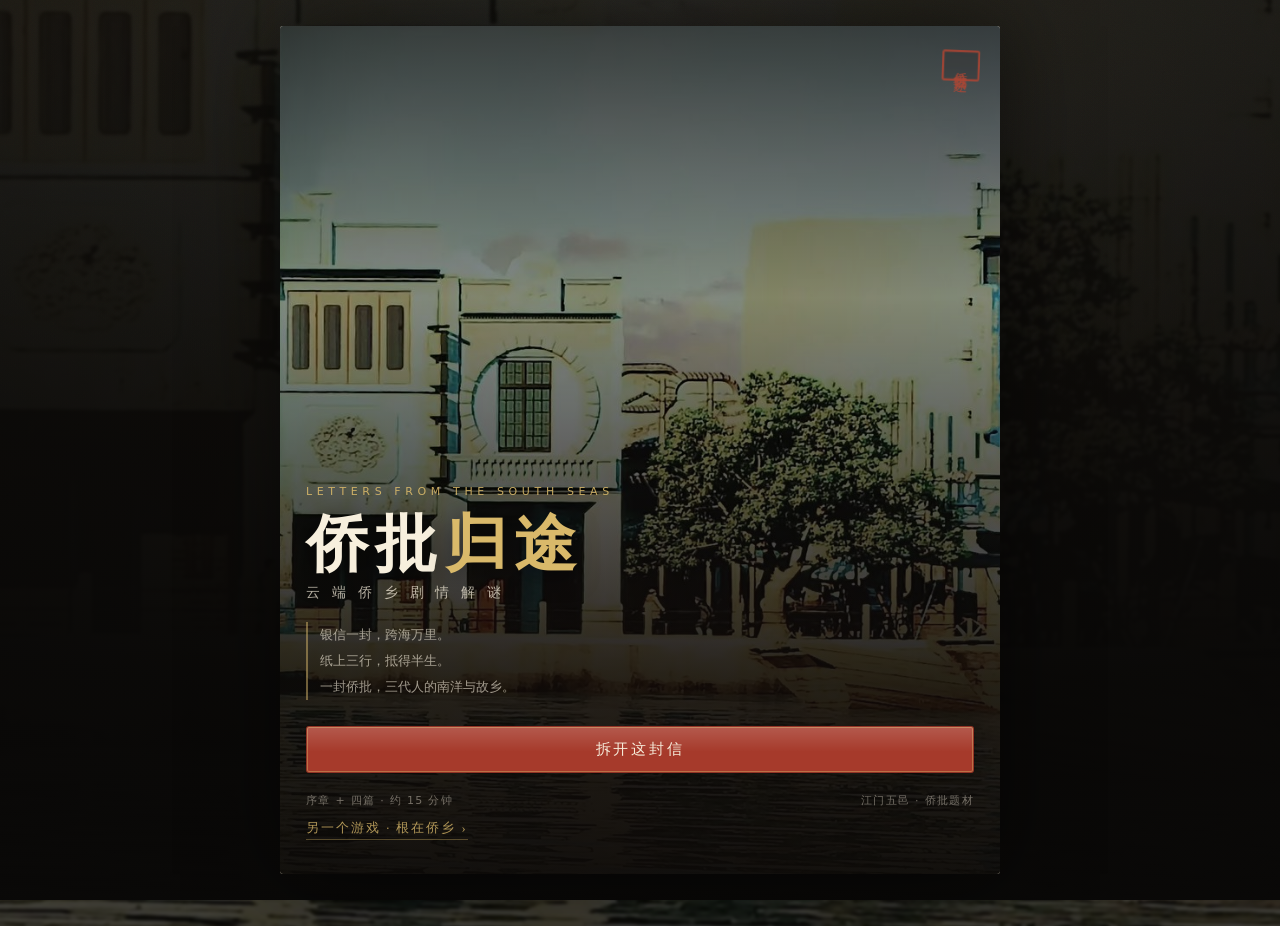
==== qiaopi/index.html @ 40851669 "feat: 合并为「侨乡双卷」入口页，收录博物馆漫游与侨批归途" ====
<!DOCTYPE html>
<html lang="zh-CN">
<head>
<meta charset="utf-8">
<meta name="viewport" content="width=device-width, initial-scale=1, viewport-fit=cover">
<title>侨批归途 · 云端侨乡剧情解谜</title>
<meta name="description" content="《侨批归途》是一款以江门五邑侨批文化为题材的线上剧情解谜游戏：序章与四篇、五道谜题、多重结局，文具即道具，体验即文化。">
<meta name="theme-color" content="#17181a">
<link rel="icon" href="data:image/svg+xml,%3Csvg xmlns='http://www.w3.org/2000/svg' viewBox='0 0 64 64'%3E%3Crect width='64' height='64' rx='8' fill='%23a8322a'/%3E%3Ctext x='32' y='44' font-size='36' text-anchor='middle' fill='%23f1e7d3' font-family='serif'%3E侨%3C/text%3E%3C/svg%3E">
<link rel="stylesheet" href="assets/css/style.css">
<link rel="stylesheet" href="assets/css/style_v2.css">
<link rel="preload" as="image" href="assets/img/hero_tower.jpg">
</head>
<body>
<div class="bg" aria-hidden="true">
  <div class="bg__photo" id="bgPhoto"></div>
  <div class="bg__veil"></div>
  <div class="bg__grain"></div>
</div>

<div id="app">
  <header class="topbar" id="topbar" hidden>
    <button class="icon-btn" id="btnBack" aria-label="返回">
      <svg viewBox="0 0 24 24" fill="none" stroke="currentColor" stroke-width="1.8" stroke-linecap="round" stroke-linejoin="round"><path d="M15 5l-7 7 7 7"/></svg>
    </button>
    <div class="topbar__title"><b id="barTitle">侨批归途</b><span id="barSub"></span></div>
    <div class="topbar__dots" id="barDots" aria-hidden="true"></div>
    <button class="icon-btn" id="btnSound" aria-label="音效开关">
      <svg viewBox="0 0 24 24" fill="none" stroke="currentColor" stroke-width="1.6" stroke-linecap="round" stroke-linejoin="round" id="soundIcon"><path d="M4 9v6h3l5 4V5L7 9H4z"/><path d="M16.5 8.5a5 5 0 0 1 0 7"/><path d="M19 6a8.5 8.5 0 0 1 0 12"/></svg>
    </button>
  </header>

  <main id="stage">
    <!-- ============ 标题 ============ -->
    <section class="screen" id="screen-title" data-active>
      <div class="title-hero">
        <div class="title-hero__img" style="background-image:url('assets/img/hero_tower.jpg')"></div>
        <div class="title-hero__grade"></div>
        <div class="seal-mark" aria-hidden="true">侨批归途</div>
        <div class="title-hero__inner">
          <div class="kicker">Letters from the South Seas</div>
          <h1 class="game-title">侨批<em>归途</em></h1>
          <div class="game-sub">云 端 侨 乡 剧 情 解 谜</div>
          <p class="title-quote">银信一封，跨海万里。<br>纸上三行，抵得半生。<br>一封侨批，三代人的南洋与故乡。</p>
          <div class="title-actions">
            <button class="btn btn--block" id="btnStart">拆开这封信</button>
            <button class="btn btn--ghost btn--block" id="btnResume" hidden>继续上次的归途</button>
            <button class="btn btn--ghost btn--block" id="btnHubFromTitle" hidden>回到章节</button>
          </div>
          <div class="title-meta"><span>序章 + 四篇 · 约 15 分钟</span><span>江门五邑 · 侨批题材</span></div>
          <a class="title-link" href="../museum/">另一个游戏 · 根在侨乡 ›</a>
        </div>
      </div>
    </section>

    <!-- ============ 章节枢纽 ============ -->
    <section class="screen" id="screen-hub">
      <div class="hub-head">
        <h2>归途 · 序章 · 四篇</h2>
        <p>从广海湾的一只旧木箱开始，到南洋的锡矿、怡保的铺面，再回到唐山的田里。<br>已完成 <b id="hubProgress">0 / 4</b> 篇。</p>
      </div>
      <div class="hub-note" id="hubNote">
        <b>玩法</b>　每一篇包含一段剧情与一道谜题。谜题线索藏在信纸、账簿与砖墙里——慢慢看，不必急。
      </div>
      <div class="chapter-list" id="chapterList"></div>
      <div class="hub-tools">
        <button class="tool" data-go="cards">
          <svg viewBox="0 0 24 24" fill="none" stroke="currentColor" stroke-width="1.5" stroke-linejoin="round"><rect x="3" y="6" width="13" height="15" rx="1.5"/><path d="M7 3h13v15"/><path d="M7 11h6M7 15h6"/></svg>
          记忆卡册<small id="toolCards">1 / 10</small>
        </button>
        <button class="tool" data-go="album">
          <svg viewBox="0 0 24 24" fill="none" stroke="currentColor" stroke-width="1.5" stroke-linejoin="round"><rect x="3" y="4" width="18" height="16" rx="1.5"/><circle cx="8.5" cy="9.5" r="1.6"/><path d="M3 17l5-5 4 4 3-3 6 6"/></svg>
          侨乡影集<small>40 张实景</small>
        </button>
        <button class="tool" data-go="codex">
          <svg viewBox="0 0 24 24" fill="none" stroke="currentColor" stroke-width="1.5" stroke-linejoin="round"><path d="M4 5.5A1.5 1.5 0 0 1 5.5 4H11v16H5.5A1.5 1.5 0 0 1 4 18.5z"/><path d="M20 5.5A1.5 1.5 0 0 0 18.5 4H13v16h5.5A1.5 1.5 0 0 0 20 18.5z"/></svg>
          侨史小课堂<small>6 则</small>
        </button>
        <button class="tool" data-go="trail">
          <svg viewBox="0 0 24 24" fill="none" stroke="currentColor" stroke-width="1.5" stroke-linejoin="round"><path d="M12 21s7-6.3 7-11a7 7 0 1 0-14 0c0 4.7 7 11 7 11z"/><circle cx="12" cy="10" r="2.4"/></svg>
          侨乡寻访<small id="toolTrail">0 / 5</small>
        </button>
      </div>
      <div class="pad pad--tight" style="padding-top:0">
        <div class="btn-row">
          <button class="btn btn--ghost btn--small" id="btnBonus">番外 · 四季盲盒</button>
          <button class="btn btn--ghost btn--small" id="btnAbout">关于本作</button>
          <button class="btn btn--ghost btn--small" id="btnHubReplay" hidden>重新走一遍</button>
        </div>
      </div>
    </section>

    <!-- ============ 章节内容（动态） ============ -->
    <section class="screen" id="screen-chapter">
      <div id="chapBody"></div>
    </section>

    <!-- ============ 结局（动态） ============ -->
    <section class="screen" id="screen-ending">
      <div id="endBody"></div>
    </section>

    <!-- ============ 卡册 ============ -->
    <section class="screen" id="screen-cards">
      <div class="page-head"><h2>记忆卡册</h2><p id="cardsCount">1 / 10</p></div>
      <p class="page-intro">每一张卡，是一段侨史，也是一件道具的来历。完成剧情、读懂信纸，卡册会慢慢被填满。</p>
      <div class="card-grid" id="cardGrid"></div>
    </section>

    <!-- ============ 影集 ============ -->
    <section class="screen" id="screen-album">
      <div class="page-head"><h2>侨乡影集</h2><p>40 张 · 实地拍摄</p></div>
      <p class="page-intro">以下照片来自团队在江门、开平、台山等地的实地调研，均为建筑、器物与展陈影像。</p>
      <div class="album-filter" id="albumFilter"></div>
      <div class="album-grid" id="albumGrid"></div>
    </section>

    <!-- ============ 小课堂 ============ -->
    <section class="screen" id="screen-codex">
      <div class="page-head"><h2>侨史小课堂</h2><p>6 则</p></div>
      <p class="page-intro">玩过之后，也许你会想知道：这些字、这些楼、这些数字，从哪里来。</p>
      <div class="codex-list" id="codexList"></div>
    </section>

    <!-- ============ 侨乡寻访 ============ -->
    <section class="screen" id="screen-trail">
      <div class="page-head"><h2>侨乡寻访</h2><p id="trailCount">0 / 5</p></div>
      <p class="page-intro">五处侨乡地标。到过现场，把折页或解谜文具上的口令填进来，就能点亮一枚印章——线上读故事，线下走一趟。</p>
      <div class="trail-list" id="trailList"></div>
      <div class="trail-code">
        <input id="trailInput" maxlength="12" placeholder="输入线下口令，如 JM01" autocomplete="off">
        <button class="btn btn--small" id="trailBtn">验 证</button>
      </div>
      <p class="trail-note" id="trailMsg"></p>
    </section>

    <!-- ============ 关于 ============ -->
    <section class="screen" id="screen-about">
      <div class="page-head"><h2>关于本作</h2><p>V1.0</p></div>
      <div class="about-body">
        <h4>这是什么</h4>
        <p>《侨批归途》是"侨文化云端剧情文创——乔盛文具创新文旅产品"策划方案中的线上体验部分：一套无需场地、全国可参与的侨乡剧情解谜游戏。以侨批（银信）为叙事核心，把江门五邑的百年侨史拆成序章与四篇，用四道与文具、账簿、砖墙有关的谜题串起来。</p>

        <h4>怎么玩</h4>
        <ul>
          <li>序章与四篇依次推进；每篇一道谜题，解谜后进入抉择。</li>
          <li>谜题里的信纸、账簿、碉楼图样，都对应策划案中的"解谜文具"套装。</li>
          <li>抉择会影响"亲情 / 开拓 / 家国"三项心境，并决定结局。</li>
          <li>全程不用提示、不答错任何一题，可解锁隐藏的<strong>真结局</strong>。</li>
          <li>进度自动保存在本机浏览器；换设备或清理缓存会重置。</li>
        </ul>

        <h4>产品设计</h4>
        <p>本作对应策划案的四重盈利闭环：线上剧情免费引流，完整结局与番外章节可付费解锁；线下以"侨批复刻信纸、南洋侨纹手账、碉楼文脉钢笔、侨乡火漆印章、多结局收藏卡册"承接核心利润；云端研学文具包面向学校批量定制；四季盲盒以番外剧情带动复购。</p>

        <h4>素材与版权</h4>
        <p>游戏中全部照片由团队实地调研拍摄于中国侨都华侨华人博物馆、开平碉楼与村落、台山海口埠、江门启明里等地，用于本项目创作与展示；人物照片一律未采用。侨史资料参考公开馆藏史料与公开出版物，剧情人物为虚构，情节取材于五邑华侨的普遍经历。</p>
        <p class="fine">本项目为团队原创策划作品。游戏内文案、界面与谜题设计版权归创作团队所有，未经许可不得商用转载。如涉及商标、外观设计等知识产权事项，将按规范申请注册与授权。</p>

        <h4>关于侨批</h4>
        <p>侨批，是海外华侨寄回家乡的银信合称。2013 年，侨批档案入选联合国教科文组织《世界记忆名录》。江门祖籍华侨华人与港澳台同胞 530 多万人，分布在全球 145 个国家和地区。</p>
        <p class="fine">—— 愿每一封信，都能寄到。</p>
      </div>
    </section>
  </main>

  <footer class="foot" id="foot" hidden>
    <span>侨批归途 · 云端侨乡剧情解谜</span>
    <span>侨文化 · 乔盛文具</span>
  </footer>
</div>

<!-- 通用弹层 -->
<div class="modal" id="modal" hidden>
  <div class="modal__box" role="dialog" aria-modal="true" aria-labelledby="modalTitle">
    <button class="modal__close" id="modalClose" aria-label="关闭">×</button>
    <img class="modal__img" id="modalImg" alt="" hidden>
    <div class="modal__tag" id="modalTag"></div>
    <h3 class="modal__title" id="modalTitle"></h3>
    <div class="modal__text" id="modalText"></div>
    <div class="modal__foot" id="modalFoot"></div>
  </div>
</div>

<!-- 卡片解锁 -->
<div class="unlock" id="unlock" hidden>
  <div class="unlock__card">
    <img id="unlockImg" alt="">
    <div class="unlock__kicker" id="unlockKicker">记忆卡 · 已解锁</div>
    <h3 id="unlockTitle"></h3>
    <p id="unlockText"></p>
    <button class="btn btn--small" id="unlockBtn" style="margin-top:14px">收下</button>
  </div>
</div>

<div class="toast" id="toast" role="status" aria-live="polite"></div>

<noscript>
  <div style="padding:40px;text-align:center;font-family:serif">本作需要启用 JavaScript 才能游玩。</div>
</noscript>

<script src="assets/js/data.js"></script>
<script src="assets/js/game.js"></script>
</body>
</html>
---- qiaopi/assets/css/style.css ----
/* ==========================================================
   侨批归途 · 云端侨乡剧情解谜
   设计基调：陈纸、朱印、墨线、南洋夜色
   ========================================================== */

:root {
  --ink: #17181a;
  --ink-2: #2c2d2f;
  --ink-3: #4a4a46;
  --paper: #f1e7d3;
  --paper-2: #e7dac0;
  --paper-3: #d8c6a4;
  --paper-4: #c0aa85;
  --red: #a8322a;
  --red-2: #c2452f;
  --red-3: #7e241d;
  --gold: #b0893f;
  --gold-2: #d4b46a;
  --jade: #33544f;
  --sea: #1e333f;
  --line: rgba(96, 74, 44, 0.24);
  --line-soft: rgba(96, 74, 44, 0.12);
  --shadow: 0 18px 50px rgba(20, 14, 8, 0.28);
  --serif: "Songti SC", "STSong", "Noto Serif SC", "Source Han Serif SC", "SimSun", "Times New Roman", serif;
  --sans: "PingFang SC", "Hiragino Sans GB", "Microsoft YaHei", "Noto Sans SC", system-ui, sans-serif;
  --col: 720px;
  --ease: cubic-bezier(0.22, 0.61, 0.36, 1);
}

* { box-sizing: border-box; }
[hidden] { display: none !important; }

html, body {
  margin: 0;
  padding: 0;
  background: #100f0d;
  color: var(--ink);
  font-family: var(--serif);
  -webkit-font-smoothing: antialiased;
  -webkit-tap-highlight-color: transparent;
}

body {
  min-height: 100vh;
  min-height: 100dvh;
  overflow-x: hidden;
}

button { font: inherit; color: inherit; border: 0; background: none; cursor: pointer; }
img { display: block; max-width: 100%; }
p { margin: 0; }
:focus-visible { outline: 2px solid var(--gold); outline-offset: 3px; border-radius: 4px; }

/* ---------------- 背景 ---------------- */
.bg {
  position: fixed;
  inset: 0;
  z-index: 0;
  background: #0f0e0c;
}
.bg__photo {
  position: absolute;
  inset: -4%;
  background-size: cover;
  background-position: center;
  filter: brightness(0.42) saturate(0.72) blur(1.5px);
  transform: scale(1.02);
  transition: opacity 1.2s var(--ease), background-image 0.6s;
  opacity: 0.55;
}
.bg__veil {
  position: absolute;
  inset: 0;
  background:
    radial-gradient(120% 80% at 50% 0%, rgba(0, 0, 0, 0) 0%, rgba(10, 8, 6, 0.55) 60%, rgba(8, 7, 6, 0.92) 100%),
    linear-gradient(180deg, rgba(22, 18, 14, 0.5), rgba(10, 9, 7, 0.86));
}
.bg__grain {
  position: absolute;
  inset: 0;
  opacity: 0.28;
  mix-blend-mode: overlay;
  background-image: url("data:image/svg+xml;utf8,<svg xmlns='http://www.w3.org/2000/svg' width='180' height='180'><filter id='n'><feTurbulence type='fractalNoise' baseFrequency='0.9' numOctaves='3'/></filter><rect width='180' height='180' filter='url(%23n)' opacity='0.55'/></svg>");
}

#app {
  position: relative;
  z-index: 1;
  width: min(100%, var(--col));
  margin: 0 auto;
  min-height: 100dvh;
  display: flex;
  flex-direction: column;
  background:
    linear-gradient(180deg, rgba(245, 236, 219, 0.98), rgba(235, 223, 201, 0.99)),
    var(--paper);
  box-shadow: 0 0 90px rgba(0, 0, 0, 0.55);
  isolation: isolate;
}
#app::before {
  content: "";
  position: absolute;
  inset: 0;
  z-index: -1;
  pointer-events: none;
  opacity: 0.5;
  background-image:
    radial-gradient(circle at 12% 8%, rgba(176, 137, 63, 0.1), transparent 42%),
    radial-gradient(circle at 88% 92%, rgba(51, 84, 79, 0.09), transparent 46%),
    url("data:image/svg+xml;utf8,<svg xmlns='http://www.w3.org/2000/svg' width='240' height='240'><filter id='p'><feTurbulence type='fractalNoise' baseFrequency='0.7' numOctaves='4'/><feColorMatrix type='saturate' values='0'/></filter><rect width='240' height='240' filter='url(%23p)' opacity='0.16'/></svg>");
  mix-blend-mode: multiply;
}
#app::after {
  content: "";
  position: absolute;
  inset: 0;
  z-index: -1;
  pointer-events: none;
  background-image: repeating-linear-gradient(0deg, rgba(120, 96, 60, 0.035) 0 1px, transparent 1px 3px);
}

/* ---------------- 顶栏 ---------------- */
.topbar {
  position: sticky;
  top: 0;
  z-index: 30;
  display: flex;
  align-items: center;
  gap: 10px;
  padding: 10px 16px calc(10px + env(safe-area-inset-top, 0px));
  padding-top: calc(10px + env(safe-area-inset-top, 0px));
  background: linear-gradient(180deg, rgba(241, 231, 211, 0.97), rgba(241, 231, 211, 0.86));
  backdrop-filter: blur(6px);
  border-bottom: 1px solid var(--line-soft);
  transition: opacity 0.4s, transform 0.4s;
}
.topbar[hidden] { display: none; }
.topbar__title {
  flex: 1;
  min-width: 0;
  font-size: 12px;
  letter-spacing: 0.28em;
  color: var(--ink-3);
  white-space: nowrap;
  overflow: hidden;
  text-overflow: ellipsis;
}
.topbar__title b {
  font-weight: 600;
  color: var(--ink);
  letter-spacing: 0.14em;
  margin-right: 8px;
}
.topbar__dots { display: flex; gap: 6px; }
.dot {
  width: 7px;
  height: 7px;
  border-radius: 50%;
  background: rgba(90, 72, 46, 0.18);
  transition: 0.4s var(--ease);
}
.dot.is-done { background: var(--red); }
.dot.is-active { background: var(--gold); box-shadow: 0 0 0 3px rgba(176, 137, 63, 0.18); }
.icon-btn {
  width: 34px;
  height: 34px;
  display: grid;
  place-items: center;
  border-radius: 50%;
  color: var(--ink-3);
  border: 1px solid var(--line-soft);
  background: rgba(255, 255, 255, 0.28);
  transition: 0.25s;
  font-size: 14px;
}
.icon-btn:hover { color: var(--ink); border-color: var(--line); background: rgba(255, 255, 255, 0.55); }
.icon-btn svg { width: 16px; height: 16px; }

/* ---------------- 屏幕 ---------------- */
#stage { flex: 1; display: flex; flex-direction: column; }
.screen {
  display: none;
  flex: 1;
  flex-direction: column;
  animation: screenIn 0.55s var(--ease) both;
}
.screen[data-active] { display: flex; }
@keyframes screenIn {
  from { opacity: 0; transform: translateY(10px); }
  to { opacity: 1; transform: none; }
}
.pad { padding: 22px 22px 40px; }
.pad--tight { padding: 14px 18px 28px; }
.spacer { flex: 1; min-height: 8px; }

/* ---------------- 按钮 ---------------- */
.btn {
  --bg: var(--red);
  --fg: #f6ecda;
  position: relative;
  display: inline-flex;
  align-items: center;
  justify-content: center;
  gap: 8px;
  padding: 13px 26px;
  border-radius: 3px;
  background: var(--bg);
  color: var(--fg);
  font-size: 15px;
  letter-spacing: 0.16em;
  text-align: center;
  border: 1px solid rgba(0, 0, 0, 0.12);
  box-shadow: 0 1px 0 rgba(255, 255, 255, 0.28) inset, 0 10px 22px -12px rgba(120, 30, 20, 0.8);
  transition: transform 0.18s var(--ease), box-shadow 0.18s, background 0.25s, opacity 0.2s;
  overflow: hidden;
}
.btn::after {
  content: "";
  position: absolute;
  inset: 0;
  background: linear-gradient(180deg, rgba(255, 255, 255, 0.16), transparent 55%);
  pointer-events: none;
}
.btn:hover { transform: translateY(-1px); box-shadow: 0 1px 0 rgba(255, 255, 255, 0.28) inset, 0 14px 26px -12px rgba(120, 30, 20, 0.9); }
.btn:active { transform: translateY(1px) scale(0.995); }
.btn[disabled] { opacity: 0.42; pointer-events: none; }
.btn--ghost {
  --bg: transparent;
  --fg: var(--ink-2);
  border: 1px solid var(--line);
  box-shadow: none;
}
.btn--ghost:hover { background: rgba(255, 255, 255, 0.4); box-shadow: none; }
.btn--gold { --bg: var(--gold); --fg: #201a10; }
.btn--small { padding: 9px 16px; font-size: 13px; letter-spacing: 0.1em; }
.btn--block { display: flex; width: 100%; }
.btn-row { display: flex; gap: 10px; flex-wrap: wrap; }
.btn-row .btn { flex: 1 1 auto; }

.linkish {
  color: var(--ink-3);
  font-family: var(--sans);
  font-size: 12px;
  letter-spacing: 0.1em;
  border-bottom: 1px solid var(--line);
  padding-bottom: 2px;
  transition: 0.2s;
}
.linkish:hover { color: var(--red); border-color: var(--red); }

/* ---------------- 标题页 ---------------- */
#screen-title { position: relative; overflow: hidden; }
.title-hero {
  position: relative;
  flex: 1;
  display: flex;
  flex-direction: column;
  justify-content: flex-end;
  padding: 0 26px 34px;
  min-height: 560px;
}
.title-hero__img {
  position: absolute;
  inset: 0;
  background-size: cover;
  background-position: center 30%;
  filter: brightness(0.62) saturate(0.82) contrast(1.02);
  transform: scale(1.03);
  animation: slowZoom 26s ease-in-out infinite alternate;
}
@keyframes slowZoom {
  from { transform: scale(1.03); }
  to { transform: scale(1.11); }
}
.title-hero__grade {
  position: absolute;
  inset: 0;
  background:
    linear-gradient(180deg, rgba(12, 10, 8, 0.62) 0%, rgba(12, 10, 8, 0.08) 32%, rgba(12, 10, 8, 0.82) 78%, rgba(12, 10, 8, 0.95) 100%),
    radial-gradient(90% 60% at 50% 100%, rgba(168, 50, 42, 0.18), transparent 70%);
}
.title-hero__inner { position: relative; z-index: 2; }
.kicker {
  font-family: var(--sans);
  font-size: 11px;
  letter-spacing: 0.42em;
  color: var(--gold-2);
  text-transform: uppercase;
  margin-bottom: 14px;
  opacity: 0.9;
}
.game-title {
  font-size: clamp(42px, 13vw, 62px);
  line-height: 1.06;
  letter-spacing: 0.14em;
  color: #f7efdd;
  margin: 0 0 6px;
  text-shadow: 0 4px 24px rgba(0, 0, 0, 0.5);
  font-weight: 600;
}
.game-title em { font-style: normal; color: var(--gold-2); }
.game-sub {
  font-size: 14px;
  letter-spacing: 0.3em;
  color: rgba(247, 239, 221, 0.72);
  margin-bottom: 20px;
}
.title-quote {
  font-size: 13px;
  line-height: 2;
  color: rgba(247, 239, 221, 0.62);
  border-left: 2px solid rgba(212, 180, 106, 0.5);
  padding-left: 12px;
  max-width: 30em;
  margin-bottom: 26px;
}
.title-actions { display: flex; flex-direction: column; gap: 10px; }
.title-meta {
  display: flex;
  justify-content: space-between;
  gap: 12px;
  margin-top: 20px;
  font-family: var(--sans);
  font-size: 11px;
  letter-spacing: 0.12em;
  color: rgba(247, 239, 221, 0.42);
}

/* 竖排印章 */
.seal-mark {
  position: absolute;
  top: 24px;
  right: 20px;
  z-index: 2;
  width: 38px;
  padding: 9px 0;
  border: 2px solid rgba(194, 69, 47, 0.88);
  border-radius: 3px;
  color: rgba(194, 69, 47, 0.96);
  display: flex;
  align-items: center;
  justify-content: center;
  font-size: 14px;
  line-height: 1.1;
  letter-spacing: 0.16em;
  writing-mode: vertical-rl;
  text-orientation: upright;
  background: rgba(20, 14, 10, 0.2);
  backdrop-filter: blur(2px);
  transform: rotate(2deg);
  opacity: 0.92;
  box-shadow: 0 0 0 1px rgba(194, 69, 47, 0.18) inset;
}

/* ---------------- 章节页 / 叙事 ---------------- */
.chapter-head { padding: 26px 24px 6px; }
.chapter-head__no {
  font-family: var(--sans);
  font-size: 11px;
  letter-spacing: 0.4em;
  color: var(--red);
  margin-bottom: 8px;
}
.chapter-head__title {
  font-size: 32px;
  letter-spacing: 0.18em;
  margin: 0;
  font-weight: 600;
}
.chapter-head__en {
  font-family: var(--sans);
  font-size: 10px;
  letter-spacing: 0.34em;
  color: var(--paper-4);
  margin-top: 6px;
}
.chapter-head__sub {
  font-family: var(--sans);
  font-size: 11.5px;
  letter-spacing: 0.16em;
  color: var(--paper-4);
  margin-top: 8px;
}
.chapter-head__line {
  height: 1px;
  background: linear-gradient(90deg, var(--red), rgba(168, 50, 42, 0));
  margin-top: 14px;
  width: 64px;
}

.figure {
  position: relative;
  margin: 16px 22px;
  border-radius: 2px;
  overflow: hidden;
  background: #1b1a18;
  box-shadow: var(--shadow);
}
.figure img {
  width: 100%;
  height: clamp(220px, 42vh, 380px);
  object-fit: cover;
  filter: saturate(0.92) contrast(1.02);
  animation: imgIn 1.1s var(--ease) both;
}
.figure--doc img { object-fit: contain; background: #14120f; }
.figure--tall img { height: clamp(300px, 56vh, 520px); }
@keyframes imgIn { from { opacity: 0; transform: scale(1.04); } to { opacity: 1; transform: none; } }
.figure figcaption {
  position: absolute;
  left: 0;
  right: 0;
  bottom: 0;
  padding: 26px 14px 10px;
  font-family: var(--sans);
  font-size: 11px;
  letter-spacing: 0.08em;
  color: rgba(255, 250, 240, 0.78);
  background: linear-gradient(180deg, transparent, rgba(10, 8, 6, 0.72));
}
.figure__tag {
  position: absolute;
  top: 10px;
  left: 10px;
  font-family: var(--sans);
  font-size: 10px;
  letter-spacing: 0.2em;
  color: #f6ecda;
  background: rgba(20, 14, 10, 0.5);
  border: 1px solid rgba(246, 236, 218, 0.28);
  padding: 4px 8px;
  backdrop-filter: blur(3px);
}

.story { padding: 4px 26px 44px; }
.story p {
  font-size: 16px;
  line-height: 2.05;
  color: var(--ink-2);
  margin-bottom: 14px;
  text-align: justify;
  letter-spacing: 0.02em;
}
.story p.quote {
  color: var(--red-3);
  border-left: 2px solid rgba(168, 50, 42, 0.35);
  padding-left: 14px;
  font-size: 15.5px;
}
.story p.small {
  font-family: var(--sans);
  font-size: 12.5px;
  line-height: 1.9;
  color: var(--ink-3);
  letter-spacing: 0.02em;
}
.rubric {
  font-family: var(--sans);
  font-size: 11px;
  letter-spacing: 0.3em;
  color: var(--paper-4);
  margin: 26px 0 10px;
}
.continue-bar {
  position: sticky;
  bottom: 0;
  padding: 12px 22px calc(14px + env(safe-area-inset-bottom, 0px));
  background: linear-gradient(180deg, rgba(241, 231, 211, 0), rgba(241, 231, 211, 0.94) 40%);
  display: flex;
  gap: 10px;
  align-items: center;
}
.progress-pip {
  font-family: var(--sans);
  font-size: 10px;
  letter-spacing: 0.2em;
  color: var(--paper-4);
  white-space: nowrap;
}

/* ---------------- 章节枢纽 ---------------- */
.hub-head { padding: 22px 22px 4px; }
.hub-head h2 {
  font-size: 26px;
  letter-spacing: 0.2em;
  margin: 0 0 8px;
  font-weight: 600;
}
.hub-head p {
  font-family: var(--sans);
  font-size: 12.5px;
  line-height: 1.85;
  color: var(--ink-3);
}
.hub-note {
  margin: 14px 22px 0;
  padding: 12px 14px;
  border: 1px dashed var(--line);
  background: rgba(255, 255, 255, 0.28);
  font-family: var(--sans);
  font-size: 12px;
  line-height: 1.8;
  color: var(--ink-3);
}
.hub-note b { color: var(--red-3); font-weight: 600; }

.chapter-list { padding: 16px 22px 8px; display: flex; flex-direction: column; gap: 12px; }
.chapter-card {
  position: relative;
  display: flex;
  gap: 14px;
  align-items: stretch;
  padding: 0;
  border: 1px solid var(--line-soft);
  background: rgba(255, 255, 255, 0.34);
  text-align: left;
  overflow: hidden;
  transition: 0.3s var(--ease);
  min-height: 92px;
}
.chapter-card:not([disabled]):hover { border-color: var(--line); background: rgba(255, 255, 255, 0.55); transform: translateY(-1px); }
.chapter-card[disabled] { opacity: 0.5; }
.chapter-card__thumb {
  width: 96px;
  flex: 0 0 96px;
  background-size: cover;
  background-position: center;
  filter: grayscale(0.35) brightness(0.85);
  transition: 0.5s;
}
.chapter-card:not([disabled]):hover .chapter-card__thumb { filter: none; }
.chapter-card__body { flex: 1; padding: 14px 58px 14px 0; min-width: 0; }
.chapter-card__no {
  display: block;
  font-family: var(--sans);
  font-size: 10px;
  letter-spacing: 0.24em;
  color: var(--red);
  margin-bottom: 5px;
}
.chapter-card__title { display: block; font-size: 18px; letter-spacing: 0.12em; margin-bottom: 5px; line-height: 1.3; }
.chapter-card__sub {
  display: block;
  font-family: var(--sans);
  font-size: 11.5px;
  color: var(--ink-3);
  letter-spacing: 0.02em;
  line-height: 1.6;
}
.chapter-card__state {
  position: absolute;
  top: 12px;
  right: 12px;
  font-family: var(--sans);
  font-size: 10px;
  letter-spacing: 0.16em;
  color: var(--paper-4);
}
.chapter-card.is-done .chapter-card__state { color: var(--jade); }
.chapter-card.is-done::after {
  position: absolute;
  right: 10px;
  bottom: 10px;
  width: 34px;
  height: 34px;
  border: 1.5px solid rgba(168, 50, 42, 0.55);
  border-radius: 3px;
  color: rgba(168, 50, 42, 0.75);
  font-size: 11px;
  font-family: var(--sans);
  display: grid;
  place-items: center;
  content: "完";
  transform: rotate(-6deg);
}

.hub-tools { padding: 10px 22px 30px; display: grid; grid-template-columns: repeat(3, 1fr); gap: 10px; }
.tool {
  display: flex;
  flex-direction: column;
  align-items: center;
  gap: 7px;
  padding: 14px 6px;
  border: 1px solid var(--line-soft);
  background: rgba(255, 255, 255, 0.26);
  transition: 0.25s;
  font-family: var(--sans);
  font-size: 11.5px;
  letter-spacing: 0.08em;
  color: var(--ink-2);
}
.tool:hover { background: rgba(255, 255, 255, 0.55); border-color: var(--line); }
.tool svg { width: 20px; height: 20px; color: var(--gold); }
.tool small { font-size: 10px; color: var(--paper-4); letter-spacing: 0.06em; }

/* ---------------- 通用谜题面板 ---------------- */
.puzzle {
  margin: 18px 18px 22px;
  border: 1px solid var(--line);
  background:
    linear-gradient(180deg, rgba(255, 252, 244, 0.7), rgba(248, 240, 224, 0.55));
  box-shadow: 0 14px 34px -20px rgba(60, 40, 20, 0.55);
  position: relative;
}
.puzzle::before {
  content: "";
  position: absolute;
  inset: 5px;
  border: 1px solid rgba(176, 137, 63, 0.22);
  pointer-events: none;
}
.puzzle__head {
  display: flex;
  align-items: baseline;
  gap: 10px;
  padding: 16px 18px 10px;
  border-bottom: 1px solid var(--line-soft);
}
.puzzle__head h3 {
  margin: 0;
  font-size: 16px;
  letter-spacing: 0.16em;
  font-weight: 600;
}
.puzzle__head span {
  font-family: var(--sans);
  font-size: 10px;
  letter-spacing: 0.2em;
  color: var(--paper-4);
  margin-left: auto;
}
.puzzle__body { padding: 16px 18px 18px; }
.puzzle__foot {
  display: flex;
  gap: 10px;
  align-items: center;
  padding: 0 18px 18px;
  flex-wrap: wrap;
}
.puzzle__foot .btn { flex: 1 1 120px; }
.hint-line {
  font-family: var(--sans);
  font-size: 12px;
  line-height: 1.75;
  color: var(--jade);
  background: rgba(51, 84, 79, 0.07);
  border-left: 2px solid rgba(51, 84, 79, 0.4);
  padding: 9px 12px;
  margin-top: 12px;
  display: none;
}
.hint-line.is-on { display: block; animation: screenIn 0.4s var(--ease); }
.msg {
  min-height: 18px;
  font-family: var(--sans);
  font-size: 12px;
  letter-spacing: 0.06em;
  color: var(--red-3);
  margin-top: 10px;
  transition: opacity 0.3s;
}
.msg.is-ok { color: var(--jade); }

/* 信纸 */
.letter-paper {
  position: relative;
  padding: 22px 20px 18px;
  background:
    repeating-linear-gradient(0deg, rgba(150, 120, 80, 0.055) 0 1px, transparent 1px 34px),
    linear-gradient(160deg, #f6ecd6, #eee0c4);
  border: 1px solid rgba(150, 120, 80, 0.3);
  box-shadow: inset 0 0 40px rgba(150, 120, 80, 0.16), 0 8px 20px -14px rgba(60, 40, 20, 0.6);
  font-size: 14.5px;
  line-height: 2.05;
  color: #3a2f21;
}
.letter-paper::after {
  content: "";
  position: absolute;
  inset: 0;
  pointer-events: none;
  background: radial-gradient(circle at 80% 10%, rgba(176, 137, 63, 0.14), transparent 40%);
}
.letter-paper .lp-head {
  font-family: var(--sans);
  font-size: 10px;
  letter-spacing: 0.24em;
  color: #8a7452;
  border-bottom: 1px solid rgba(150, 120, 80, 0.3);
  padding-bottom: 8px;
  margin-bottom: 12px;
  display: flex;
  justify-content: space-between;
  gap: 8px;
}
.letter-paper .lp-body { letter-spacing: 0.04em; white-space: pre-line; }
.letter-paper .lp-sign { text-align: right; margin-top: 12px; font-size: 13px; color: #6b5636; }
.letter-paper .code-char {
  display: inline-block;
  padding: 0 2px;
  border: 1px solid rgba(168, 50, 42, 0.55);
  border-radius: 50%;
  width: 1.7em;
  height: 1.7em;
  line-height: 1.65em;
  text-align: center;
  color: var(--red-3);
  margin: 0 2px;
  font-weight: 600;
  vertical-align: baseline;
}

/* 铜牌 / 数码表 */
.bronze {
  margin-top: 14px;
  padding: 12px;
  background: linear-gradient(160deg, #3b3428, #262119);
  border: 1px solid #5a4c33;
  box-shadow: inset 0 1px 0 rgba(255, 235, 190, 0.14), 0 6px 16px -10px #000;
  color: #d8c69b;
}
.bronze__title {
  font-family: var(--sans);
  font-size: 9.5px;
  letter-spacing: 0.28em;
  color: #9c8860;
  margin-bottom: 8px;
  display: flex;
  justify-content: space-between;
}
.bronze__grid { display: grid; grid-template-columns: repeat(5, 1fr); gap: 5px; }
.bronze__key {
  padding: 7px 0 5px;
  text-align: center;
  border: 1px solid rgba(216, 198, 155, 0.22);
  background: rgba(216, 198, 155, 0.06);
  font-size: 16px;
  color: #e6d6b4;
  transition: 0.16s;
  line-height: 1.25;
}
.bronze__key small {
  display: block;
  font-family: var(--sans);
  font-size: 9px;
  letter-spacing: 0.1em;
  color: #8f7c56;
  margin-top: 1px;
}
.bronze__key:not([disabled]):hover { background: rgba(216, 198, 155, 0.18); border-color: rgba(216, 198, 155, 0.5); }
.bronze__key:active { transform: scale(0.96); }

/* 密码锁 */
.lock { margin-top: 16px; display: flex; align-items: center; gap: 10px; justify-content: center; flex-wrap: wrap; }
.lock__slot {
  width: 52px;
  height: 62px;
  display: grid;
  place-items: center;
  font-size: 26px;
  color: var(--ink);
  border: 1px solid rgba(120, 96, 60, 0.45);
  background: linear-gradient(180deg, #fbf4e4, #e9dcc0);
  box-shadow: inset 0 2px 6px rgba(120, 96, 60, 0.22);
  border-radius: 2px;
  transition: 0.2s;
  position: relative;
}
.lock__slot.is-empty { color: rgba(120, 96, 60, 0.3); font-size: 12px; font-family: var(--sans); letter-spacing: 0.1em; }
.lock__slot.is-filled { animation: pop 0.28s var(--ease); }
.lock__slot.is-bad { border-color: var(--red); color: var(--red); animation: shake 0.42s; }
@keyframes pop { from { transform: scale(0.86); } to { transform: none; } }
@keyframes shake {
  0%, 100% { transform: translateX(0); }
  20% { transform: translateX(-6px); }
  40% { transform: translateX(5px); }
  60% { transform: translateX(-3px); }
  80% { transform: translateX(2px); }
}
.lock__hint { font-family: var(--sans); font-size: 11px; color: var(--paper-4); letter-spacing: 0.08em; }

/* 账簿 */
.ledger {
  width: 100%;
  table-layout: fixed;
  border-collapse: collapse;
  font-size: 13.5px;
  background:
    repeating-linear-gradient(0deg, rgba(150, 120, 80, 0.05) 0 1px, transparent 1px 40px),
    #f7eeda;
  border: 1px solid rgba(150, 120, 80, 0.35);
}
.ledger th, .ledger td {
  padding: 9px 6px;
  text-align: center;
  border-bottom: 1px solid rgba(150, 120, 80, 0.22);
  border-right: 1px solid rgba(150, 120, 80, 0.14);
  font-weight: 400;
}
.ledger th {
  font-family: var(--sans);
  font-size: 10.5px;
  letter-spacing: 0.12em;
  color: #7c6747;
  background: rgba(150, 120, 80, 0.09);
  border-bottom: 1px solid rgba(150, 120, 80, 0.4);
}
.ledger td:first-child { font-family: var(--sans); font-size: 11.5px; color: #6b5636; letter-spacing: 0.1em; }
.ledger td.blank { padding: 4px; }
.ledger input {
  width: 100%;
  border: 0;
  border-bottom: 1.5px dashed rgba(168, 50, 42, 0.55);
  background: rgba(168, 50, 42, 0.05);
  text-align: center;
  font-family: var(--serif);
  font-size: 16px;
  color: var(--red-3);
  padding: 5px 2px;
  border-radius: 0;
}
.ledger input:focus { outline: none; background: rgba(168, 50, 42, 0.1); }
.ledger input.is-bad { background: rgba(168, 50, 42, 0.16); border-color: var(--red); }
.ledger tr:last-child td { border-bottom: 0; }
.ledger-note {
  font-family: var(--sans);
  font-size: 11.5px;
  line-height: 1.8;
  color: var(--ink-3);
  margin-top: 12px;
}
.ledger-note b { color: var(--red-3); font-weight: 600; }

/* 家书拼句 */
.slots {
  min-height: 76px;
  display: flex;
  flex-direction: column;
  gap: 6px;
  padding: 12px;
  border: 1px dashed rgba(150, 120, 80, 0.45);
  background: rgba(255, 252, 244, 0.6);
  counter-reset: slot;
}
.slots__empty {
  font-family: var(--sans);
  font-size: 11.5px;
  color: var(--paper-4);
  text-align: center;
  padding: 18px 0;
  letter-spacing: 0.1em;
}
.chip {
  display: flex;
  align-items: center;
  gap: 10px;
  width: 100%;
  padding: 10px 12px;
  background: linear-gradient(160deg, #f8efd9, #eee0c4);
  border: 1px solid rgba(150, 120, 80, 0.32);
  font-size: 14.5px;
  line-height: 1.6;
  color: #3a2f21;
  text-align: left;
  transition: 0.2s;
  position: relative;
}
.chip:hover { border-color: var(--red); background: #fbf3e2; }
.chip__idx {
  font-family: var(--sans);
  font-size: 10px;
  color: var(--red);
  border: 1px solid rgba(168, 50, 42, 0.4);
  border-radius: 50%;
  width: 18px;
  height: 18px;
  display: grid;
  place-items: center;
  flex: 0 0 18px;
}
.chip.is-placed { cursor: pointer; }
.chip.is-placed:hover::after {
  content: "×";
  position: absolute;
  right: 8px;
  top: 6px;
  color: var(--red);
  font-size: 14px;
  font-family: var(--sans);
}
.chip.is-wrong { border-color: var(--red); animation: shake 0.4s; background: rgba(168, 50, 42, 0.08); }
.pool { display: flex; flex-direction: column; gap: 6px; margin-top: 14px; }
#pool { display: flex; flex-direction: column; gap: 6px; }
.pool__label { font-family: var(--sans); font-size: 10px; letter-spacing: 0.24em; color: var(--paper-4); margin-bottom: 2px; }

/* 火漆 */
.wax-wrap { display: flex; flex-direction: column; align-items: center; gap: 12px; padding: 8px 0 4px; }
.wax {
  width: 96px;
  height: 96px;
  border-radius: 50%;
  position: relative;
  display: grid;
  place-items: center;
  cursor: pointer;
  touch-action: none;
  transition: transform 0.2s;
}
.wax__disc {
  position: absolute;
  inset: 0;
  border-radius: 50%;
  background:
    radial-gradient(circle at 34% 28%, #d0533a, #a8322a 55%, #7a1f18 100%);
  box-shadow: inset 0 3px 10px rgba(255, 200, 160, 0.28), inset 0 -6px 14px rgba(60, 10, 6, 0.55), 0 8px 22px -10px rgba(90, 20, 12, 0.9);
  transform: scale(0.8);
  opacity: 0;
  transition: 0.5s var(--ease);
}
.wax__disc::after {
  content: "侨";
  position: absolute;
  inset: 12px;
  border: 1.5px solid rgba(255, 214, 190, 0.45);
  border-radius: 50%;
  display: grid;
  place-items: center;
  font-size: 32px;
  color: rgba(255, 224, 205, 0.82);
  letter-spacing: 0;
}
.wax.is-done .wax__disc { transform: scale(1); opacity: 1; animation: stampIn 0.6s var(--ease); }
@keyframes stampIn {
  0% { transform: scale(1.7); opacity: 0; }
  60% { transform: scale(0.94); opacity: 1; }
  100% { transform: scale(1); }
}
.wax__idle {
  font-family: var(--sans);
  font-size: 10px;
  letter-spacing: 0.2em;
  color: var(--paper-4);
  border: 1px dashed rgba(150, 120, 80, 0.4);
  border-radius: 50%;
  width: 76px;
  height: 76px;
  display: grid;
  place-items: center;
  text-align: center;
  line-height: 1.6;
  transition: 0.3s;
}
.wax.is-done .wax__idle { opacity: 0; }
.wax__ring {
  position: absolute;
  inset: -6px;
  border-radius: 50%;
  background: conic-gradient(from -90deg, rgba(176, 137, 63, 0.85) var(--p, 0%), rgba(176, 137, 63, 0.1) 0);
  -webkit-mask: radial-gradient(farthest-side, transparent calc(100% - 3px), #000 calc(100% - 3px));
  mask: radial-gradient(farthest-side, transparent calc(100% - 3px), #000 calc(100% - 3px));
  opacity: 0;
  transition: opacity 0.2s;
}
.wax.is-holding .wax__ring { opacity: 1; animation: waxspin 1.15s linear infinite; }
@keyframes waxspin { to { transform: rotate(360deg); } }
.wax.is-done { cursor: default; }
.wax-note { font-family: var(--sans); font-size: 11px; color: var(--paper-4); letter-spacing: 0.08em; }

/* 碉楼搭建 */
.tower {
  display: grid;
  grid-template-rows: repeat(4, auto);
  gap: 6px;
  padding: 10px;
  background:
    linear-gradient(180deg, rgba(30, 51, 63, 0.9), rgba(18, 30, 38, 0.94));
  border: 1px solid rgba(216, 198, 155, 0.2);
}
.tower__slot {
  display: flex;
  align-items: center;
  gap: 10px;
  padding: 10px 12px;
  border: 1px dashed rgba(216, 198, 155, 0.32);
  color: #cbb98f;
  background: rgba(216, 198, 155, 0.05);
  font-family: var(--sans);
  font-size: 12px;
  line-height: 1.5;
  text-align: left;
  transition: 0.2s;
  min-height: 54px;
}
.tower__slot b { color: #e8d9b6; font-weight: 600; letter-spacing: 0.08em; }
.tower__slot small { display: block; color: #b3a077; font-size: 10.5px; margin-top: 3px; line-height: 1.5; }
.tower__slot.is-target { border-color: var(--gold-2); background: rgba(212, 180, 106, 0.12); }
.tower__slot.is-filled { border-style: solid; border-color: rgba(212, 180, 106, 0.5); background: rgba(212, 180, 106, 0.1); color: #f0e3c4; }
.tower__slot.is-bad { animation: shake 0.4s; border-color: var(--red-2); }
.parts { display: grid; gap: 6px; margin-top: 12px; }
.part {
  display: flex;
  gap: 10px;
  align-items: flex-start;
  padding: 10px 12px;
  border: 1px solid rgba(150, 120, 80, 0.3);
  background: rgba(255, 252, 244, 0.55);
  font-size: 13px;
  line-height: 1.6;
  text-align: left;
  transition: 0.2s;
}
.part:hover { border-color: var(--gold); background: #fbf3e2; }
.part.is-used { opacity: 0.34; pointer-events: none; }
.part.is-picked { border-color: var(--red); background: rgba(168, 50, 42, 0.07); box-shadow: 0 0 0 1px var(--red) inset; }
.part b { font-family: var(--sans); font-size: 10px; color: var(--red); flex: 0 0 auto; padding-top: 3px; letter-spacing: 0.1em; }

/* 族谱 */
.lineage { display: flex; flex-direction: column; gap: 10px; }
.lineage__row { display: grid; grid-template-columns: 84px 1fr; gap: 8px; align-items: center; }
.lineage__role {
  font-family: var(--sans);
  font-size: 11px;
  letter-spacing: 0.1em;
  color: #6b5636;
  text-align: right;
}
.lineage__slot {
  min-height: 46px;
  display: flex;
  align-items: center;
  padding: 8px 10px;
  border: 1px dashed rgba(150, 120, 80, 0.45);
  background: rgba(255, 252, 244, 0.5);
  font-size: 12.5px;
  color: var(--paper-4);
  text-align: left;
  transition: 0.2s;
}
.lineage__slot.is-target { border-color: var(--gold); background: rgba(212, 180, 106, 0.14); }
.lineage__slot.is-filled { border-style: solid; border-color: rgba(51, 84, 79, 0.4); background: rgba(51, 84, 79, 0.07); color: var(--ink-2); }
.lineage__slot.is-bad { animation: shake 0.4s; border-color: var(--red); }
.letters-grid { display: grid; grid-template-columns: 1fr 1fr; gap: 8px; margin-top: 14px; }
.mini-letter {
  padding: 10px;
  background: linear-gradient(160deg, #f8efd9, #eadcbe);
  border: 1px solid rgba(150, 120, 80, 0.32);
  font-size: 11.5px;
  line-height: 1.75;
  text-align: left;
  color: #3a2f21;
  transition: 0.2s;
}
.mini-letter b { display: block; font-family: var(--sans); font-size: 9.5px; letter-spacing: 0.16em; color: var(--red); margin-bottom: 4px; }
.mini-letter:hover { border-color: var(--red); }
.mini-letter.is-used { opacity: 0.3; pointer-events: none; }
.mini-letter.is-picked { border-color: var(--red); box-shadow: 0 0 0 1px var(--red) inset; }

/* ---------------- 抉择 ---------------- */
.choice-head { text-align: center; padding: 20px 24px 4px; }
.choice-head .rubric { margin-top: 0; }
.choice-q { font-size: 19px; line-height: 1.9; letter-spacing: 0.03em; margin: 6px 0 4px; }
.choice-list { display: flex; flex-direction: column; gap: 10px; padding: 16px 20px 8px; }
.choice {
  text-align: left;
  padding: 15px 16px;
  border: 1px solid var(--line);
  background: rgba(255, 255, 255, 0.34);
  transition: 0.25s var(--ease);
  position: relative;
  overflow: hidden;
}
.choice:hover { background: rgba(255, 255, 255, 0.66); border-color: var(--red); transform: translateX(2px); }
.choice b { display: block; font-size: 15px; letter-spacing: 0.05em; margin-bottom: 4px; color: var(--ink); }
.choice span { font-family: var(--sans); font-size: 12px; line-height: 1.75; color: var(--ink-3); }
.choice::before {
  content: "";
  position: absolute;
  left: 0;
  top: 0;
  bottom: 0;
  width: 2px;
  background: var(--red);
  transform: scaleY(0);
  transform-origin: top;
  transition: 0.3s var(--ease);
}
.choice:hover::before { transform: scaleY(1); }

.choice-result { padding: 22px 24px 10px; }
.choice-result .ritual { font-family: var(--sans); font-size: 10px; letter-spacing: 0.3em; color: var(--red); margin-bottom: 10px; }
.choice-result p { font-size: 16px; line-height: 2.05; color: var(--ink-2); }
.gain {
  display: inline-flex;
  align-items: center;
  gap: 6px;
  margin-top: 12px;
  font-family: var(--sans);
  font-size: 11px;
  letter-spacing: 0.12em;
  color: var(--jade);
  border: 1px solid rgba(51, 84, 79, 0.3);
  padding: 5px 10px;
  background: rgba(51, 84, 79, 0.06);
}

/* ---------------- 结局 ---------------- */
.ending-hero { position: relative; min-height: 320px; display: flex; align-items: flex-end; padding: 26px 24px; overflow: hidden; }
.ending-hero__img { position: absolute; inset: 0; background-size: cover; background-position: center; filter: brightness(0.55) saturate(0.9); }
.ending-hero__grade { position: absolute; inset: 0; background: linear-gradient(180deg, rgba(12, 10, 8, 0.35), rgba(12, 10, 8, 0.9)); }
.ending-hero__inner { position: relative; }
.ending-tag { font-family: var(--sans); font-size: 10px; letter-spacing: 0.34em; color: var(--gold-2); margin-bottom: 8px; }
.ending-title { font-size: 38px; letter-spacing: 0.16em; color: #f7efdd; margin: 0 0 6px; line-height: 1.2; }
.ending-title small { display: block; font-size: 11px; letter-spacing: 0.3em; color: rgba(247, 239, 221, 0.5); margin-top: 8px; font-family: var(--sans); }
.ending-body { padding: 22px 24px; }
.ending-body p { font-size: 15.5px; line-height: 2.1; color: var(--ink-2); margin-bottom: 14px; text-align: justify; }
.ending-body p.final { color: var(--red-3); font-size: 16px; }

.stat-block { margin: 6px 22px 18px; border: 1px solid var(--line); background: rgba(255, 255, 255, 0.34); padding: 16px; }
.stat-block h4 { margin: 0 0 12px; font-family: var(--sans); font-size: 10px; letter-spacing: 0.3em; color: var(--paper-4); font-weight: 500; }
.stat-row { display: grid; grid-template-columns: 52px 1fr 30px; gap: 10px; align-items: center; margin-bottom: 10px; font-family: var(--sans); font-size: 11.5px; color: var(--ink-3); }
.stat-bar { height: 5px; background: rgba(90, 72, 46, 0.15); overflow: hidden; }
.stat-bar i { display: block; height: 100%; background: linear-gradient(90deg, var(--gold), var(--red)); transition: width 1.2s var(--ease); width: 0; }
.stat-row b { text-align: right; color: var(--red-3); font-weight: 500; }
.score-grid { display: grid; grid-template-columns: repeat(3, 1fr); gap: 1px; background: var(--line-soft); margin: 14px 22px 20px; }
.score-cell { background: rgba(255, 252, 244, 0.6); padding: 12px 8px; text-align: center; }
.score-cell b { display: block; font-size: 20px; color: var(--ink); font-weight: 500; }
.score-cell span { font-family: var(--sans); font-size: 10px; letter-spacing: 0.12em; color: var(--paper-4); }
.ending-actions { padding: 0 22px 34px; display: flex; flex-direction: column; gap: 10px; }

/* ---------------- 卡册 / 影集 / 课堂 ---------------- */
.page-head { padding: 20px 22px 8px; display: flex; align-items: flex-end; gap: 12px; }
.page-head h2 { margin: 0; font-size: 24px; letter-spacing: 0.18em; font-weight: 600; }
.page-head p { font-family: var(--sans); font-size: 11px; color: var(--paper-4); letter-spacing: 0.1em; margin-left: auto; padding-bottom: 3px; }
.page-intro { padding: 0 22px 10px; font-family: var(--sans); font-size: 12.5px; line-height: 1.85; color: var(--ink-3); }

.card-grid { display: grid; grid-template-columns: 1fr 1fr; gap: 10px; padding: 12px 22px 30px; }
.mcard {
  border: 1px solid var(--line-soft);
  background: rgba(255, 255, 255, 0.36);
  overflow: hidden;
  text-align: left;
  transition: 0.25s;
  display: flex;
  flex-direction: column;
}
.mcard:hover { border-color: var(--line); transform: translateY(-2px); box-shadow: 0 12px 24px -18px rgba(60, 40, 20, 0.7); }
.mcard__img { height: 104px; background-size: cover; background-position: center; filter: saturate(0.85); }
.mcard__body { padding: 9px 10px 11px; flex: 1; }
.mcard__body b { display: block; font-size: 13.5px; letter-spacing: 0.06em; margin-bottom: 3px; }
.mcard__body span { font-family: var(--sans); font-size: 10.5px; line-height: 1.5; color: var(--ink-3); display: -webkit-box; -webkit-line-clamp: 2; -webkit-box-orient: vertical; overflow: hidden; }
.mcard.is-locked { opacity: 0.62; }
.mcard.is-locked .mcard__img { filter: grayscale(1) brightness(0.7); }
.mcard.is-locked .mcard__body b { color: var(--paper-4); }
.mcard__no { font-family: var(--sans); font-size: 9px; letter-spacing: 0.2em; color: var(--red); margin-bottom: 4px; }

.album-filter { display: flex; gap: 6px; padding: 6px 22px 4px; flex-wrap: wrap; }
.filter-chip {
  font-family: var(--sans);
  font-size: 11px;
  letter-spacing: 0.06em;
  padding: 5px 11px;
  border: 1px solid var(--line-soft);
  color: var(--ink-3);
  background: rgba(255, 255, 255, 0.3);
  transition: 0.2s;
}
.filter-chip.is-on { background: var(--ink); color: var(--paper); border-color: var(--ink); }
.album-grid { display: grid; grid-template-columns: repeat(3, 1fr); gap: 4px; padding: 12px 18px 30px; }
.album-cell {
  position: relative;
  aspect-ratio: 1;
  overflow: hidden;
  background: #1b1a18;
}
.album-cell img { width: 100%; height: 100%; object-fit: cover; transition: 0.6s var(--ease); filter: saturate(0.9); }
.album-cell:hover img { transform: scale(1.07); filter: none; }
.album-cell span {
  position: absolute;
  left: 0;
  right: 0;
  bottom: 0;
  padding: 14px 6px 5px;
  font-family: var(--sans);
  font-size: 9.5px;
  color: rgba(255, 250, 240, 0.86);
  background: linear-gradient(180deg, transparent, rgba(10, 8, 6, 0.8));
  white-space: nowrap;
  overflow: hidden;
  text-overflow: ellipsis;
}

.codex-list { padding: 8px 22px 30px; display: flex; flex-direction: column; gap: 10px; }
.codex-item { border-left: 2px solid rgba(168, 50, 42, 0.4); padding: 4px 0 4px 14px; }
.codex-item h4 { margin: 0 0 5px; font-size: 15px; letter-spacing: 0.06em; }
.codex-item p { font-family: var(--sans); font-size: 12.5px; line-height: 1.9; color: var(--ink-3); }
.codex-item em { font-style: normal; color: var(--red-3); }

.about-body { padding: 6px 22px 40px; }
.about-body h4 { font-size: 14px; letter-spacing: 0.14em; margin: 22px 0 8px; color: var(--ink); }
.about-body p, .about-body li { font-family: var(--sans); font-size: 12.5px; line-height: 1.95; color: var(--ink-3); }
.about-body ul { margin: 0; padding-left: 18px; }
.about-body .fine { font-size: 11px; color: var(--paper-4); line-height: 1.8; margin-top: 8px; }

/* ---------------- 弹层 ---------------- */
.modal {
  position: fixed;
  inset: 0;
  z-index: 90;
  display: grid;
  place-items: center;
  padding: 20px;
  background: rgba(12, 10, 8, 0.72);
  backdrop-filter: blur(4px);
  animation: screenIn 0.3s var(--ease);
}
.modal[hidden] { display: none; }
.modal__box {
  width: min(440px, 100%);
  max-height: 84dvh;
  overflow: auto;
  background: var(--paper);
  border: 1px solid var(--line);
  box-shadow: 0 30px 70px rgba(0, 0, 0, 0.5);
  padding: 22px;
  position: relative;
}
.modal__box::before { content: ""; position: absolute; inset: 6px; border: 1px solid var(--line-soft); pointer-events: none; }
.modal__img { width: 100%; height: 160px; object-fit: cover; margin-bottom: 14px; }
.modal__tag { font-family: var(--sans); font-size: 9.5px; letter-spacing: 0.28em; color: var(--red); margin-bottom: 6px; }
.modal__title { font-size: 20px; letter-spacing: 0.1em; margin: 0 0 10px; }
.modal__text { font-size: 14px; line-height: 2; color: var(--ink-2); }
.modal__foot { margin-top: 18px; display: flex; gap: 8px; }
.modal__foot .btn { flex: 1; }
.modal__close { position: absolute; top: 8px; right: 10px; font-size: 20px; color: var(--ink-3); line-height: 1; padding: 4px; }

.toast {
  position: fixed;
  left: 50%;
  bottom: 28px;
  transform: translate(-50%, 20px);
  z-index: 120;
  background: rgba(23, 24, 26, 0.94);
  color: #f1e7d3;
  font-family: var(--sans);
  font-size: 12.5px;
  letter-spacing: 0.06em;
  padding: 10px 18px;
  border: 1px solid rgba(212, 180, 106, 0.3);
  opacity: 0;
  pointer-events: none;
  transition: 0.35s var(--ease);
  max-width: 82vw;
  text-align: center;
}
.toast.is-on { opacity: 1; transform: translate(-50%, 0); }

/* 解锁卡片浮层 */
.unlock {
  position: fixed;
  inset: 0;
  z-index: 100;
  display: grid;
  place-items: center;
  background: rgba(10, 8, 6, 0.86);
  padding: 24px;
  animation: fadeIn 0.4s both;
}
.unlock[hidden] { display: none; }
@keyframes fadeIn { from { opacity: 0; } to { opacity: 1; } }
.unlock__card {
  width: min(340px, 100%);
  border: 1px solid rgba(212, 180, 106, 0.5);
  background: #f3e9d5;
  padding: 14px;
  text-align: center;
  animation: cardIn 0.6s var(--ease) both;
}
@keyframes cardIn { from { transform: translateY(18px) scale(0.96); opacity: 0; } to { transform: none; opacity: 1; } }
.unlock__card img { width: 100%; height: 170px; object-fit: cover; margin-bottom: 12px; }
.unlock__kicker { font-family: var(--sans); font-size: 9.5px; letter-spacing: 0.3em; color: var(--red); }
.unlock__card h3 { font-size: 18px; letter-spacing: 0.1em; margin: 6px 0 8px; }
.unlock__card p { font-family: var(--sans); font-size: 12px; line-height: 1.85; color: var(--ink-3); }

/* 幕间 */
.interlude {
  position: relative;
  flex: 1;
  display: flex;
  align-items: center;
  justify-content: center;
  text-align: center;
  padding: 48px 26px calc(48px + env(safe-area-inset-bottom, 0px));
  overflow: hidden;
  background: #14120f;
  min-height: 70vh;
}
.interlude__img {
  position: absolute;
  inset: 0;
  background-size: cover;
  background-position: center;
  opacity: 0.9;
  filter: saturate(0.8) brightness(0.62);
}
.interlude__grade {
  position: absolute;
  inset: 0;
  background:
    radial-gradient(92% 72% at 50% 46%, rgba(10, 8, 6, 0.06), rgba(10, 8, 6, 0.78) 82%),
    linear-gradient(180deg, rgba(10, 8, 6, 0.5), rgba(10, 8, 6, 0.86));
}
.interlude__inner { position: relative; z-index: 1; width: 100%; }
.interlude__kicker {
  font-family: var(--sans);
  font-size: 10px;
  letter-spacing: 0.34em;
  color: var(--gold-2);
  margin-bottom: 12px;
}
.interlude__title {
  font-size: clamp(26px, 8vw, 34px);
  letter-spacing: 0.14em;
  color: #f7efdd;
  margin: 0 0 16px;
  font-weight: 600;
}
.interlude__next {
  font-family: var(--sans);
  font-size: 12.5px;
  line-height: 2;
  letter-spacing: 0.1em;
  color: rgba(247, 239, 221, 0.62);
  margin-bottom: 26px;
}
.interlude__next b { color: rgba(247, 239, 221, 0.92); font-weight: 500; letter-spacing: 0.16em; }
.interlude__rule { width: 56px; height: 1px; background: rgba(212, 180, 106, 0.5); margin: 0 auto 20px; }

/* 页脚 */
#chapBody { display: flex; flex-direction: column; flex: 1; min-height: 0; }
#chapBody > .continue-bar { margin-top: auto; }
.foot {
  padding: 14px 22px calc(16px + env(safe-area-inset-bottom, 0px));
  border-top: 1px solid var(--line-soft);
  font-family: var(--sans);
  font-size: 10px;
  letter-spacing: 0.08em;
  color: var(--paper-4);
  display: flex;
  justify-content: space-between;
  gap: 10px;
}
.foot[hidden] { display: none; }

/* ---------------- 响应式 ---------------- */
@media (max-width: 420px) {
  .pad { padding: 18px 16px 34px; }
  .story { padding: 4px 20px 8px; }
  .story p { font-size: 15.5px; line-height: 2; }
  .figure { margin: 14px 16px; }
  .puzzle { margin: 16px 14px 20px; }
  .puzzle__body { padding: 14px; }
  .chapter-head { padding: 22px 20px 4px; }
  .chapter-head__title { font-size: 28px; }
  .hub-tools { padding: 10px 16px 26px; gap: 7px; }
  .card-grid { padding: 10px 16px 26px; gap: 8px; }
  .album-grid { padding: 10px 14px 26px; }
  .mcard__img { height: 88px; }
  .letters-grid { grid-template-columns: 1fr; }
  .lock__slot { width: 46px; height: 56px; font-size: 23px; }
  .lineage__row { grid-template-columns: 68px 1fr; }
  .score-grid { margin: 14px 16px 18px; }
  .stat-block { margin: 6px 16px 16px; }
  .ending-actions { padding: 0 16px 30px; }
}

@media (min-width: 900px) {
  #app { margin: 26px auto; min-height: calc(100dvh - 52px); border-radius: 3px; overflow: hidden; }
  .topbar { border-radius: 3px 3px 0 0; }
}

@media (prefers-reduced-motion: reduce) {
  *, *::before, *::after { animation-duration: 0.01ms !important; animation-iteration-count: 1 !important; transition-duration: 0.01ms !important; }
}
---- qiaopi/assets/css/style_v2.css ----
/* ==========================================================
   与《根在侨乡 · 博物馆漫游》统一的古风细节
   ----------------------------------------------------------
   只加“框、线、字距、印章”这类装饰，不改版式与配色，
   避免破坏原本的阅读节奏。
   ========================================================== */

:root {
  --paper: #f4e9d3;
  --paper-2: #ecdec0;
  --red: #a63a2b;
  --gold: #b08a3e;
  --gold-2: #d9b96a;
}

/* 双线画框：章节卡、信纸、木箱锁、记忆卡、弹窗 */
.chapter-card,
.letter-paper,
.lock,
.mcard,
.modal__box,
.codex-item {
  border-color: rgba(176, 138, 62, 0.55);
  outline: 1px solid rgba(176, 138, 62, 0.3);
  outline-offset: -6px;
}

/* 标题字距，贴近博物馆游戏的宋体排版 */
.game-title,
.chapter-head__title,
.ending-title,
.hub-head h2,
.page-head h2 {
  letter-spacing: 0.12em;
}

/* 按钮：朱砂底 + 铜金内线 */
.btn {
  letter-spacing: 0.18em;
  box-shadow: inset 0 0 0 1px rgba(217, 185, 106, 0.42);
}
.btn--ghost {
  box-shadow: inset 0 0 0 1px rgba(176, 138, 62, 0.25);
}

/* 小标题前的菱形朱标（与博物馆游戏的 overline 一致） */
.chapter-head__no::before,
.hub-head h2::before,
.page-head h2::before {
  content: "";
  display: inline-block;
  width: 7px;
  height: 7px;
  margin-right: 8px;
  background: var(--red);
  transform: rotate(45deg);
  vertical-align: middle;
}

/* 印章稍微压低一点存在感 */
.seal-mark {
  opacity: 0.82;
}


/* 底部“继续/开始”栏：背景不拦截点击，只有按钮可点，避免误触跳到下一界面 */
.continue-bar { pointer-events: none; }
.continue-bar .btn { pointer-events: auto; }
.continue-bar .progress-pip { pointer-events: auto; }

/* 番外 · 四季盲盒 */
.bonus-item {
  display: flex;
  gap: 12px;
  padding: 12px 0;
  border-bottom: 1px solid var(--line-soft);
}
.bonus-item:last-child { border-bottom: 0; }
.bonus-season {
  flex: 0 0 40px;
  width: 40px; height: 40px;
  display: flex; align-items: center; justify-content: center;
  border: 1px solid rgba(176, 138, 62, 0.55);
  border-radius: 2px;
  font-family: var(--serif);
  font-size: 18px;
  color: var(--red);
  background: rgba(244, 233, 211, 0.6);
}
.bonus-body b { font-size: 14px; letter-spacing: 0.08em; }
.bonus-body p { margin-top: 4px; font-size: 13px; line-height: 1.85; color: var(--ink-3); }


/* ---------------- 侨乡寻访 ---------------- */
.trail-list { display: grid; gap: 12px; padding: 0 18px; }
.trail-card {
  display: flex; gap: 12px;
  padding: 10px;
  border: 1px solid rgba(176, 138, 62, 0.35);
  border-radius: 3px;
  background: rgba(255, 252, 244, 0.55);
}
.trail-card.is-on { border-color: rgba(166, 58, 43, 0.55); background: rgba(166, 58, 43, 0.06); }
.trail-thumb {
  flex: 0 0 72px;
  width: 72px; height: 72px;
  border-radius: 2px;
  background-size: cover;
  background-position: center;
  filter: sepia(.15) saturate(.95);
}
.trail-body { flex: 1; min-width: 0; }
.trail-name { font-size: 15px; letter-spacing: .04em; color: var(--ink); }
.trail-name span { margin-left: 8px; font-family: var(--sans); font-size: 11px; color: var(--paper-4); }
.trail-body p { margin: 4px 0 6px; font-size: 12.5px; line-height: 1.8; color: var(--ink-3); }
.trail-state { font-family: var(--sans); font-size: 11px; letter-spacing: .08em; color: var(--paper-4); }
.trail-card.is-on .trail-state { color: var(--red); }
.trail-code { display: flex; gap: 10px; padding: 18px; }
.trail-code input {
  flex: 1; min-width: 0;
  height: 42px; padding: 0 12px;
  border: 1px solid rgba(176, 138, 62, 0.45);
  border-radius: 2px;
  background: rgba(255, 252, 244, 0.8);
  font-family: var(--sans); font-size: 14px; letter-spacing: .08em;
  color: var(--ink);
}
.trail-note { padding: 0 18px 24px; font-size: 12.5px; color: var(--red-3); min-height: 20px; }


/* 标题页：另一款游戏的入口 */
.title-link {
  display: inline-block;
  margin-top: 12px;
  font-family: var(--serif);
  font-size: 12.5px;
  letter-spacing: 0.16em;
  color: rgba(217, 185, 106, 0.8);
  text-decoration: none;
  border-bottom: 1px solid rgba(217, 185, 106, 0.35);
  padding-bottom: 2px;
}
.title-link:hover { color: #f4e6c6; border-color: rgba(217, 185, 106, 0.8); }
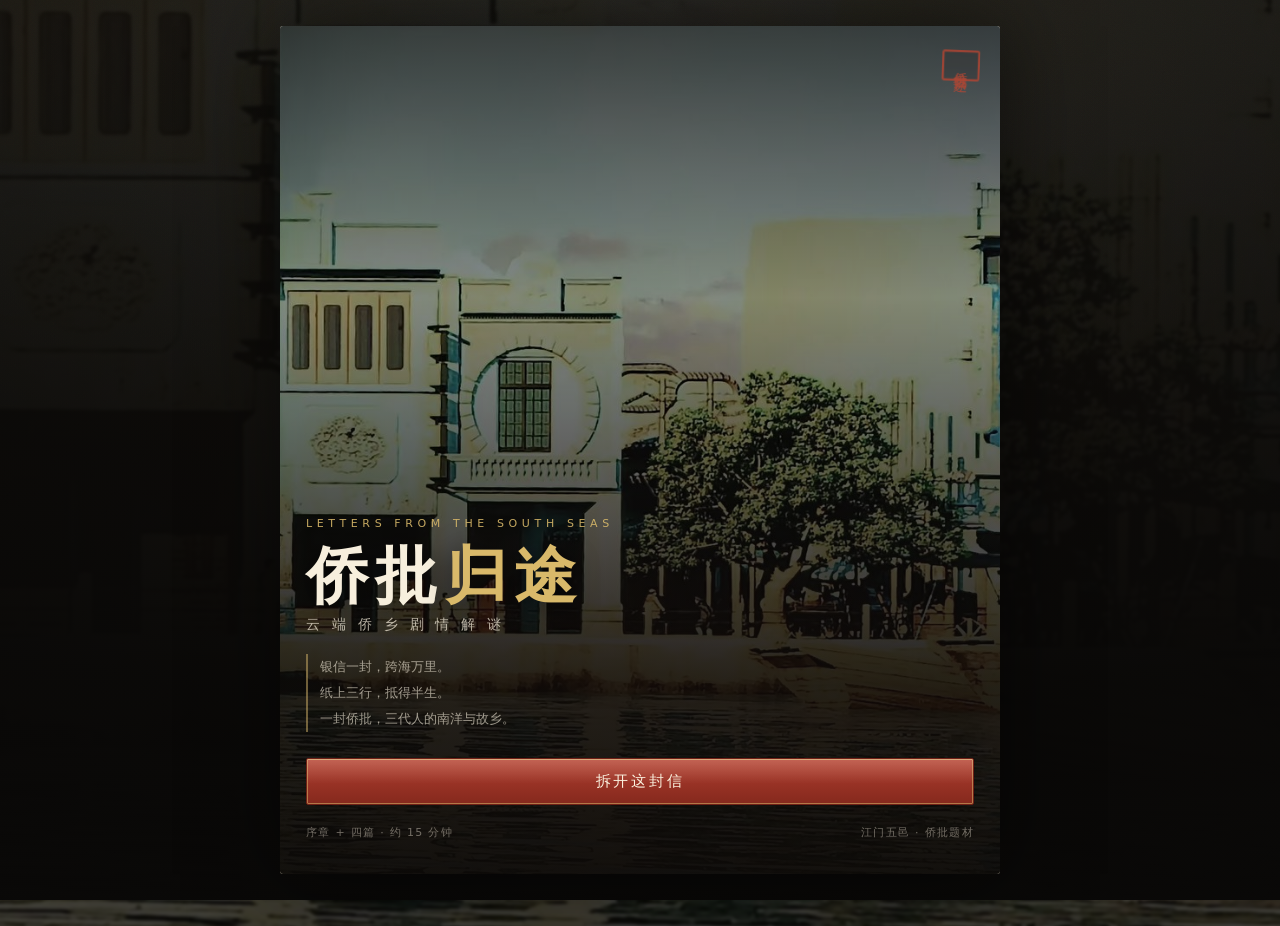
==== commit 70f80864: "feat: 合并为「侨乡双卷」入口页，收录博物馆漫游与侨批归途" ====
--- a/qiaopi/index.html
+++ b/qiaopi/index.html
@@ -25,6 +25,12 @@
     </button>
     <div class="topbar__title"><b id="barTitle">侨批归途</b><span id="barSub"></span></div>
     <div class="topbar__dots" id="barDots" aria-hidden="true"></div>
+    <button class="icon-btn" id="ccPrev" aria-label="上一关" title="上一关" hidden>
+      <svg viewBox="0 0 24 24" fill="none" stroke="currentColor" stroke-width="1.8" stroke-linecap="round" stroke-linejoin="round"><path d="M11 6l-6 6 6 6"/><path d="M19 6l-6 6 6 6"/></svg>
+    </button>
+    <button class="icon-btn" id="ccRestart" aria-label="重玩本关" title="重玩本关" hidden>
+      <svg viewBox="0 0 24 24" fill="none" stroke="currentColor" stroke-width="1.7" stroke-linecap="round" stroke-linejoin="round"><path d="M3 12a9 9 0 1 0 3-6.7"/><path d="M3 4v5h5"/></svg>
+    </button>
     <button class="icon-btn" id="btnSound" aria-label="音效开关">
       <svg viewBox="0 0 24 24" fill="none" stroke="currentColor" stroke-width="1.6" stroke-linecap="round" stroke-linejoin="round" id="soundIcon"><path d="M4 9v6h3l5 4V5L7 9H4z"/><path d="M16.5 8.5a5 5 0 0 1 0 7"/><path d="M19 6a8.5 8.5 0 0 1 0 12"/></svg>
     </button>
@@ -48,7 +54,6 @@
             <button class="btn btn--ghost btn--block" id="btnHubFromTitle" hidden>回到章节</button>
           </div>
           <div class="title-meta"><span>序章 + 四篇 · 约 15 分钟</span><span>江门五邑 · 侨批题材</span></div>
-          <a class="title-link" href="../museum/">另一个游戏 · 根在侨乡 ›</a>
         </div>
       </div>
     </section>
--- a/qiaopi/assets/css/style_v2.css
+++ b/qiaopi/assets/css/style_v2.css
@@ -128,16 +128,33 @@
 .trail-note { padding: 0 18px 24px; font-size: 12.5px; color: var(--red-3); min-height: 20px; }
 
 
-/* 标题页：另一款游戏的入口 */
-.title-link {
-  display: inline-block;
-  margin-top: 12px;
-  font-family: var(--serif);
-  font-size: 12.5px;
-  letter-spacing: 0.16em;
-  color: rgba(217, 185, 106, 0.8);
-  text-decoration: none;
-  border-bottom: 1px solid rgba(217, 185, 106, 0.35);
-  padding-bottom: 2px;
+/* ---------------- 与《根在侨乡》统一：顶栏、按钮、圆钮 ---------------- */
+.topbar {
+  background: linear-gradient(180deg, rgba(22, 18, 13, 0.97), rgba(22, 18, 13, 0.86));
+  border-bottom: 1px solid rgba(176, 138, 62, 0.35);
 }
-.title-link:hover { color: #f4e6c6; border-color: rgba(217, 185, 106, 0.8); }
+.topbar__title { color: rgba(244, 233, 211, 0.6); }
+.topbar__title b { color: #f4e6c6; }
+.icon-btn {
+  color: rgba(244, 233, 211, 0.72);
+  border-color: rgba(176, 138, 62, 0.38);
+  background: rgba(244, 233, 211, 0.06);
+}
+.icon-btn:hover { color: #f4e6c6; border-color: rgba(176, 138, 62, 0.75); background: rgba(244, 233, 211, 0.12); }
+
+.btn {
+  background: linear-gradient(180deg, #b84634 0%, #983225 55%, #85291d 100%);
+  color: #fbf2df;
+  border: 1px solid #6f2016;
+  border-radius: 2px;
+  box-shadow: inset 0 0 0 1px rgba(217, 185, 106, 0.55), inset 0 1px 0 rgba(255, 226, 190, 0.28);
+}
+.btn--ghost {
+  background: rgba(244, 233, 211, 0.06);
+  color: #f0dcb4;
+  border: 1px solid rgba(176, 138, 62, 0.55);
+  box-shadow: inset 0 0 0 1px rgba(176, 138, 62, 0.18);
+}
+
+/* 章节内的“上一关 / 重玩本关”之间的分隔 */
+#ccPrev + #ccRestart { margin-left: 2px; }
